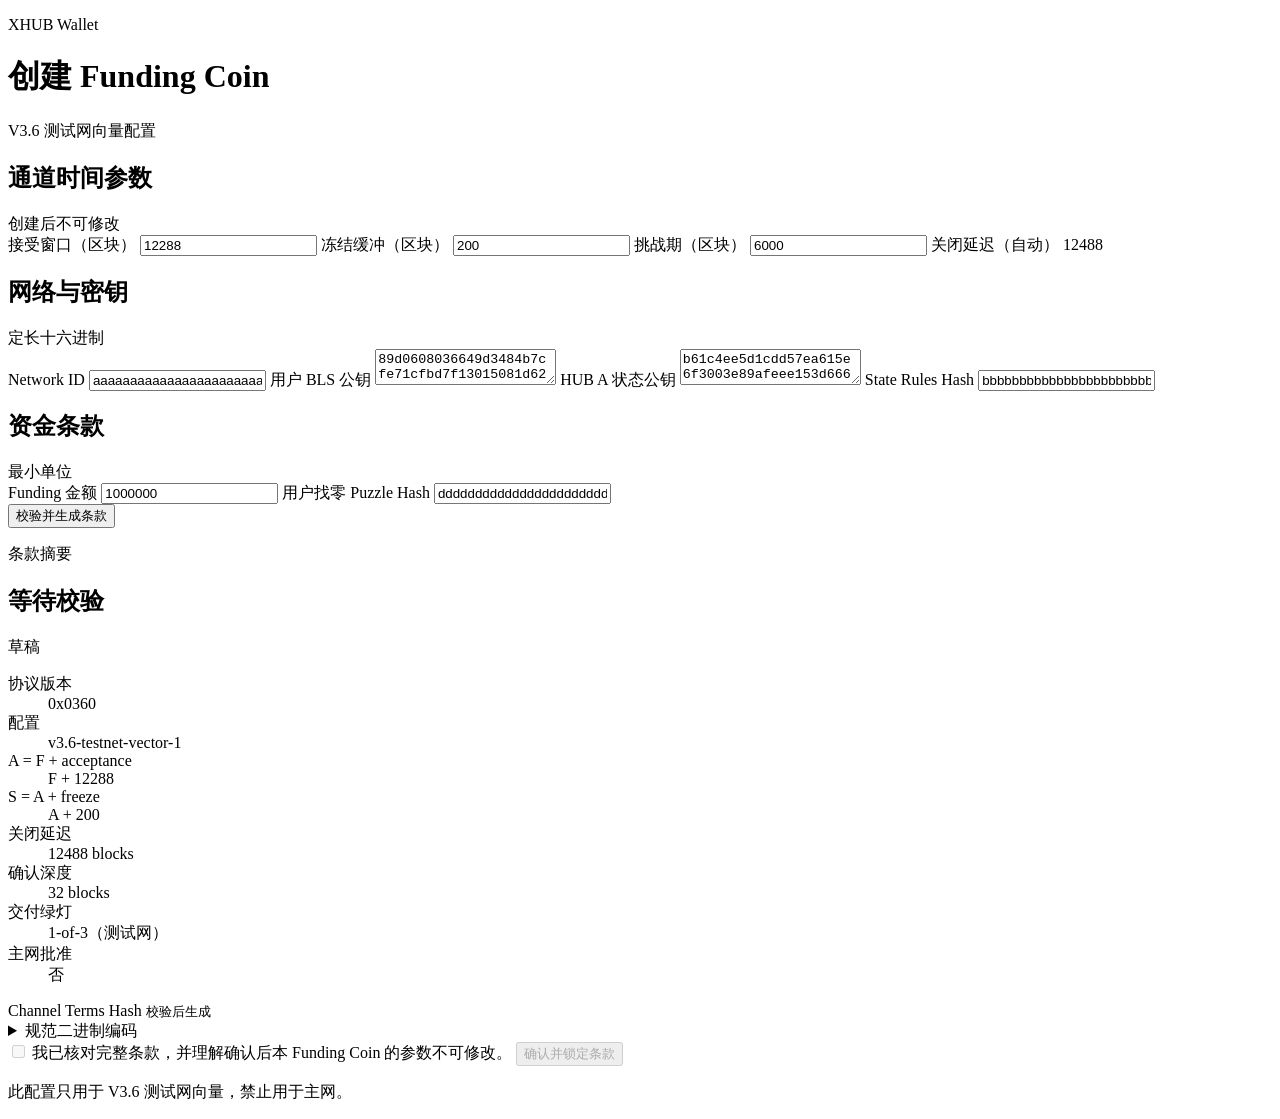
==== V3.6/wallet-v3_6/web/index.html @ fc30f8c1 "Add XHUB V3.6 protocol and operations baseline" ====
<!doctype html>
<html lang="zh-CN">
<head>
  <meta charset="utf-8">
  <meta name="viewport" content="width=device-width, initial-scale=1">
  <title>XHUB Wallet V3.6</title>
  <link rel="stylesheet" href="/app.css">
</head>
<body>
  <header class="topbar">
    <div>
      <p class="product">XHUB Wallet</p>
      <h1>创建 Funding Coin</h1>
    </div>
    <div class="profile"><span class="status-dot"></span>V3.6 测试网向量配置</div>
  </header>

  <main class="workspace">
    <form id="terms-form" class="form-pane" novalidate>
      <section aria-labelledby="timing-title">
        <div class="section-heading">
          <h2 id="timing-title">通道时间参数</h2>
          <span>创建后不可修改</span>
        </div>
        <div class="field-grid compact">
          <label>接受窗口（区块）
            <input name="acceptance_blocks" inputmode="numeric" value="12288" required>
          </label>
          <label>冻结缓冲（区块）
            <input name="freeze_blocks" inputmode="numeric" value="200" required>
          </label>
          <label>挑战期（区块）
            <input name="challenge_blocks" inputmode="numeric" value="6000" required>
          </label>
          <label>关闭延迟（自动）
            <output id="close-delay" class="readonly-value">12488</output>
          </label>
        </div>
      </section>

      <section aria-labelledby="identity-title">
        <div class="section-heading">
          <h2 id="identity-title">网络与密钥</h2>
          <span>定长十六进制</span>
        </div>
        <div class="field-grid">
          <label>Network ID
            <input name="network_id" spellcheck="false" value="aaaaaaaaaaaaaaaaaaaaaaaaaaaaaaaaaaaaaaaaaaaaaaaaaaaaaaaaaaaaaaaa" required>
          </label>
          <label>用户 BLS 公钥
            <textarea name="user_public_key" spellcheck="false" rows="2" required>89d0608036649d3484b7cfe71cfbd7f13015081d6206aede1aed0a4c1ad1521233123c08f0870e9d9f605ed429d24419</textarea>
          </label>
          <label>HUB A 状态公钥
            <textarea name="hub_state_public_key_a" spellcheck="false" rows="2" required>b61c4ee5d1cdd57ea615e6f3003e89afeee153d666562d0abec363d8b88c21c35e55f5622668b113e966564d04eb9fa1</textarea>
          </label>
          <label>State Rules Hash
            <input name="state_rules_hash" spellcheck="false" value="bbbbbbbbbbbbbbbbbbbbbbbbbbbbbbbbbbbbbbbbbbbbbbbbbbbbbbbbbbbbbbbb" required>
          </label>
        </div>
      </section>

      <section aria-labelledby="funding-title">
        <div class="section-heading">
          <h2 id="funding-title">资金条款</h2>
          <span>最小单位</span>
        </div>
        <div class="field-grid">
          <label>Funding 金额
            <input name="funding_amount" inputmode="numeric" value="1000000" required>
          </label>
          <label>用户找零 Puzzle Hash
            <input name="user_remainder_puzzle_hash" spellcheck="false" value="dddddddddddddddddddddddddddddddddddddddddddddddddddddddddddddddd" required>
          </label>
        </div>
      </section>

      <div id="error" class="message error" role="alert" hidden></div>
      <button id="prepare-button" class="primary" type="submit">校验并生成条款</button>
    </form>

    <aside class="summary-pane" aria-live="polite">
      <div class="summary-header">
        <div>
          <p>条款摘要</p>
          <h2 id="summary-state">等待校验</h2>
        </div>
        <span id="lock-state" class="tag">草稿</span>
      </div>

      <dl class="metrics">
        <div><dt>协议版本</dt><dd>0x0360</dd></div>
        <div><dt>配置</dt><dd>v3.6-testnet-vector-1</dd></div>
        <div><dt>A = F + acceptance</dt><dd id="a-relation">F + 12288</dd></div>
        <div><dt>S = A + freeze</dt><dd id="s-relation">A + 200</dd></div>
        <div><dt>关闭延迟</dt><dd id="summary-close">12488 blocks</dd></div>
        <div><dt>确认深度</dt><dd>32 blocks</dd></div>
        <div><dt>交付绿灯</dt><dd>1-of-3（测试网）</dd></div>
        <div><dt>主网批准</dt><dd class="not-approved">否</dd></div>
      </dl>

      <div class="hash-block">
        <span>Channel Terms Hash</span>
        <code id="terms-hash">校验后生成</code>
      </div>
      <details>
        <summary>规范二进制编码</summary>
        <code id="canonical-hex">校验后生成</code>
      </details>

      <label class="confirmation">
        <input id="confirm-check" type="checkbox" disabled>
        <span>我已核对完整条款，并理解确认后本 Funding Coin 的参数不可修改。</span>
      </label>
      <button id="confirm-button" class="confirm" type="button" disabled>确认并锁定条款</button>
      <p class="notice">此配置只用于 V3.6 测试网向量，禁止用于主网。</p>
    </aside>
  </main>

  <script src="/app.js" defer></script>
</body>
</html>
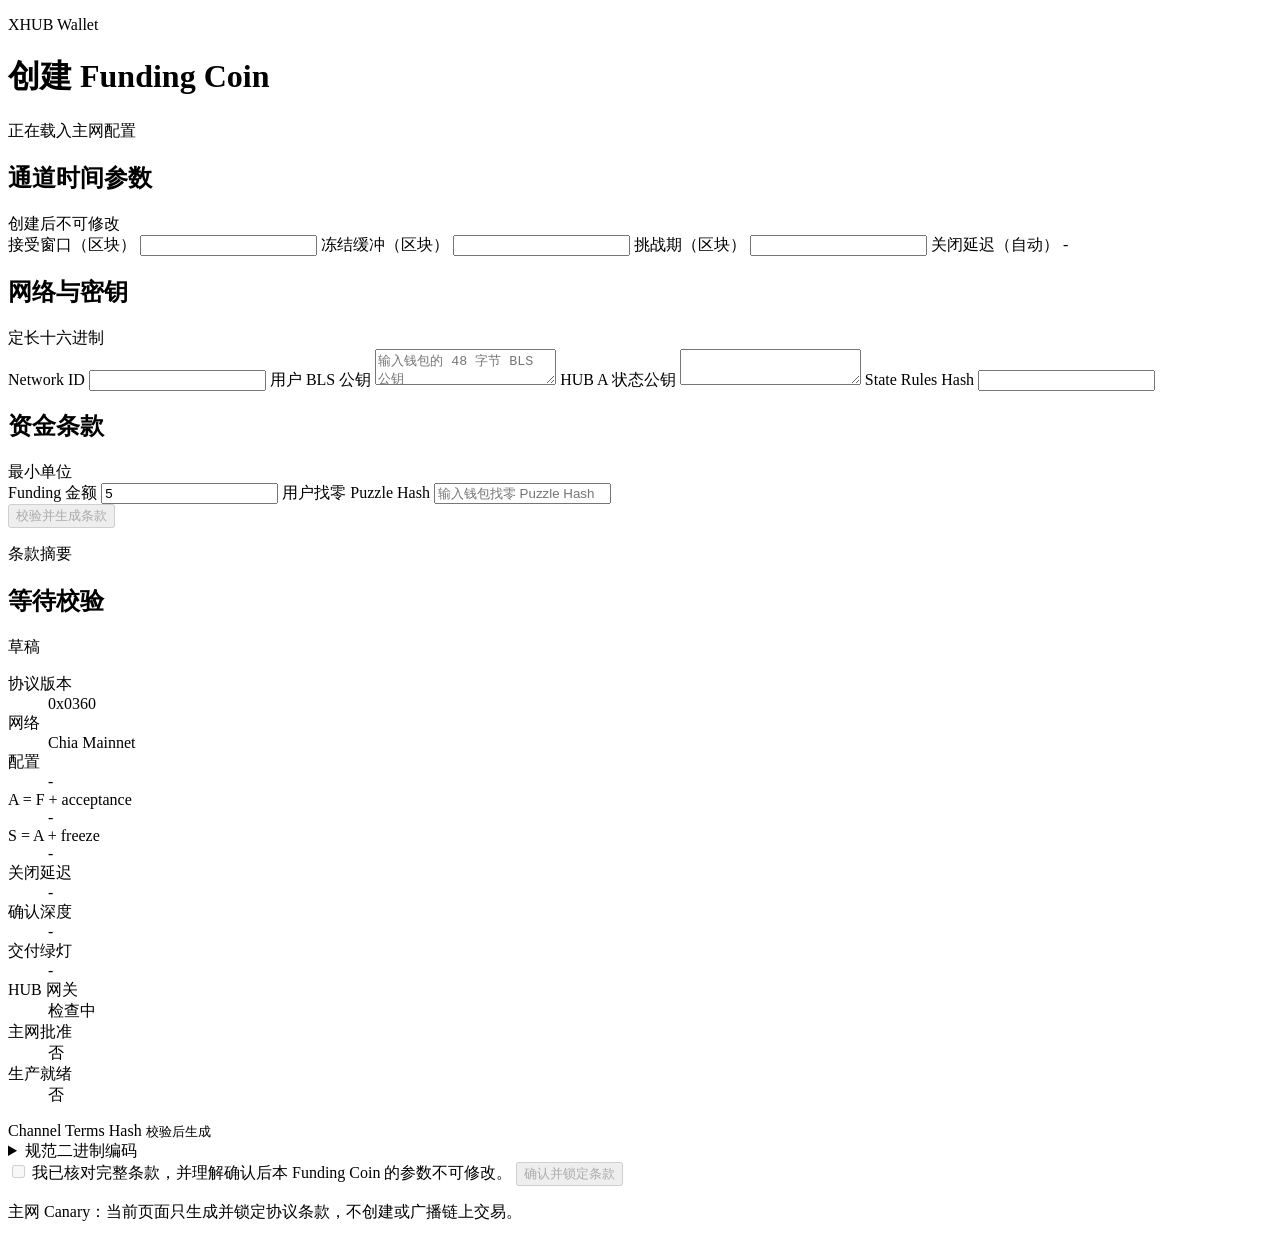
==== commit 7e9af79c: "Add V3.6 mainnet wallet gateway deployment" ====
--- a/V3.6/wallet-v3_6/web/index.html
+++ b/V3.6/wallet-v3_6/web/index.html
@@ -12,7 +12,7 @@
       <p class="product">XHUB Wallet</p>
       <h1>创建 Funding Coin</h1>
     </div>
-    <div class="profile"><span class="status-dot"></span>V3.6 测试网向量配置</div>
+    <div class="profile"><span id="gateway-dot" class="status-dot pending"></span><span id="profile-label">正在载入主网配置</span></div>
   </header>
 
   <main class="workspace">
@@ -24,16 +24,16 @@
         </div>
         <div class="field-grid compact">
           <label>接受窗口（区块）
-            <input name="acceptance_blocks" inputmode="numeric" value="12288" required>
+            <input name="acceptance_blocks" inputmode="numeric" required>
           </label>
           <label>冻结缓冲（区块）
-            <input name="freeze_blocks" inputmode="numeric" value="200" required>
+            <input name="freeze_blocks" inputmode="numeric" required>
           </label>
           <label>挑战期（区块）
-            <input name="challenge_blocks" inputmode="numeric" value="6000" required>
+            <input name="challenge_blocks" inputmode="numeric" required>
           </label>
           <label>关闭延迟（自动）
-            <output id="close-delay" class="readonly-value">12488</output>
+            <output id="close-delay" class="readonly-value">-</output>
           </label>
         </div>
       </section>
@@ -45,16 +45,16 @@
         </div>
         <div class="field-grid">
           <label>Network ID
-            <input name="network_id" spellcheck="false" value="aaaaaaaaaaaaaaaaaaaaaaaaaaaaaaaaaaaaaaaaaaaaaaaaaaaaaaaaaaaaaaaa" required>
+            <input name="network_id" spellcheck="false" readonly required>
           </label>
           <label>用户 BLS 公钥
-            <textarea name="user_public_key" spellcheck="false" rows="2" required>89d0608036649d3484b7cfe71cfbd7f13015081d6206aede1aed0a4c1ad1521233123c08f0870e9d9f605ed429d24419</textarea>
+            <textarea name="user_public_key" spellcheck="false" rows="2" placeholder="输入钱包的 48 字节 BLS 公钥" required></textarea>
           </label>
           <label>HUB A 状态公钥
-            <textarea name="hub_state_public_key_a" spellcheck="false" rows="2" required>b61c4ee5d1cdd57ea615e6f3003e89afeee153d666562d0abec363d8b88c21c35e55f5622668b113e966564d04eb9fa1</textarea>
+            <textarea name="hub_state_public_key_a" spellcheck="false" rows="2" readonly required></textarea>
           </label>
           <label>State Rules Hash
-            <input name="state_rules_hash" spellcheck="false" value="bbbbbbbbbbbbbbbbbbbbbbbbbbbbbbbbbbbbbbbbbbbbbbbbbbbbbbbbbbbbbbbb" required>
+            <input name="state_rules_hash" spellcheck="false" readonly required>
           </label>
         </div>
       </section>
@@ -66,16 +66,16 @@
         </div>
         <div class="field-grid">
           <label>Funding 金额
-            <input name="funding_amount" inputmode="numeric" value="1000000" required>
+            <input name="funding_amount" inputmode="numeric" value="5" required>
           </label>
           <label>用户找零 Puzzle Hash
-            <input name="user_remainder_puzzle_hash" spellcheck="false" value="dddddddddddddddddddddddddddddddddddddddddddddddddddddddddddddddd" required>
+            <input name="user_remainder_puzzle_hash" spellcheck="false" placeholder="输入钱包找零 Puzzle Hash" required>
           </label>
         </div>
       </section>
 
       <div id="error" class="message error" role="alert" hidden></div>
-      <button id="prepare-button" class="primary" type="submit">校验并生成条款</button>
+      <button id="prepare-button" class="primary" type="submit" disabled>校验并生成条款</button>
     </form>
 
     <aside class="summary-pane" aria-live="polite">
@@ -89,13 +89,16 @@
 
       <dl class="metrics">
         <div><dt>协议版本</dt><dd>0x0360</dd></div>
-        <div><dt>配置</dt><dd>v3.6-testnet-vector-1</dd></div>
-        <div><dt>A = F + acceptance</dt><dd id="a-relation">F + 12288</dd></div>
-        <div><dt>S = A + freeze</dt><dd id="s-relation">A + 200</dd></div>
-        <div><dt>关闭延迟</dt><dd id="summary-close">12488 blocks</dd></div>
-        <div><dt>确认深度</dt><dd>32 blocks</dd></div>
-        <div><dt>交付绿灯</dt><dd>1-of-3（测试网）</dd></div>
+        <div><dt>网络</dt><dd>Chia Mainnet</dd></div>
+        <div><dt>配置</dt><dd id="profile-id">-</dd></div>
+        <div><dt>A = F + acceptance</dt><dd id="a-relation">-</dd></div>
+        <div><dt>S = A + freeze</dt><dd id="s-relation">-</dd></div>
+        <div><dt>关闭延迟</dt><dd id="summary-close">-</dd></div>
+        <div><dt>确认深度</dt><dd id="confirmation-blocks">-</dd></div>
+        <div><dt>交付绿灯</dt><dd id="delivery-threshold">-</dd></div>
+        <div><dt>HUB 网关</dt><dd id="gateway-state">检查中</dd></div>
         <div><dt>主网批准</dt><dd class="not-approved">否</dd></div>
+        <div><dt>生产就绪</dt><dd class="not-approved">否</dd></div>
       </dl>
 
       <div class="hash-block">
@@ -112,7 +115,7 @@
         <span>我已核对完整条款，并理解确认后本 Funding Coin 的参数不可修改。</span>
       </label>
       <button id="confirm-button" class="confirm" type="button" disabled>确认并锁定条款</button>
-      <p class="notice">此配置只用于 V3.6 测试网向量，禁止用于主网。</p>
+      <p class="notice">主网 Canary：当前页面只生成并锁定协议条款，不创建或广播链上交易。</p>
     </aside>
   </main>
 
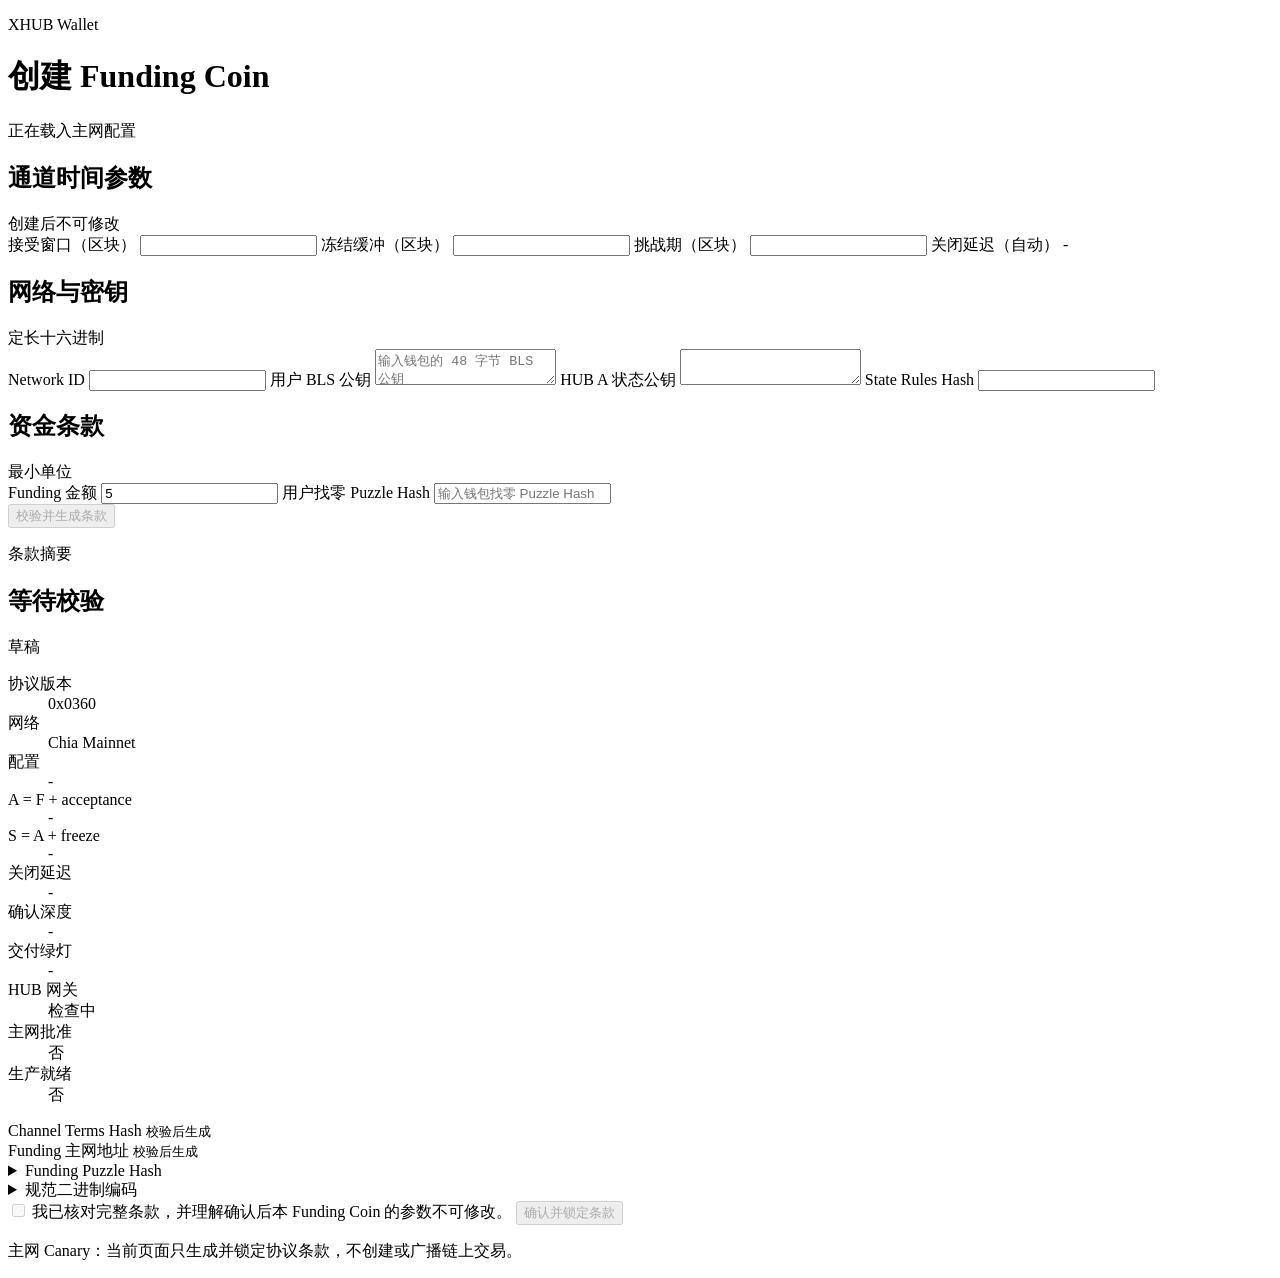
==== commit 6c1c77cf: "Complete V3.6 Funding Coin wallet flow" ====
--- a/V3.6/wallet-v3_6/web/index.html
+++ b/V3.6/wallet-v3_6/web/index.html
@@ -105,6 +105,14 @@
         <span>Channel Terms Hash</span>
         <code id="terms-hash">校验后生成</code>
       </div>
+      <div class="hash-block">
+        <span>Funding 主网地址</span>
+        <code id="funding-address">校验后生成</code>
+      </div>
+      <details>
+        <summary>Funding Puzzle Hash</summary>
+        <code id="funding-puzzle-hash">校验后生成</code>
+      </details>
       <details>
         <summary>规范二进制编码</summary>
         <code id="canonical-hex">校验后生成</code>
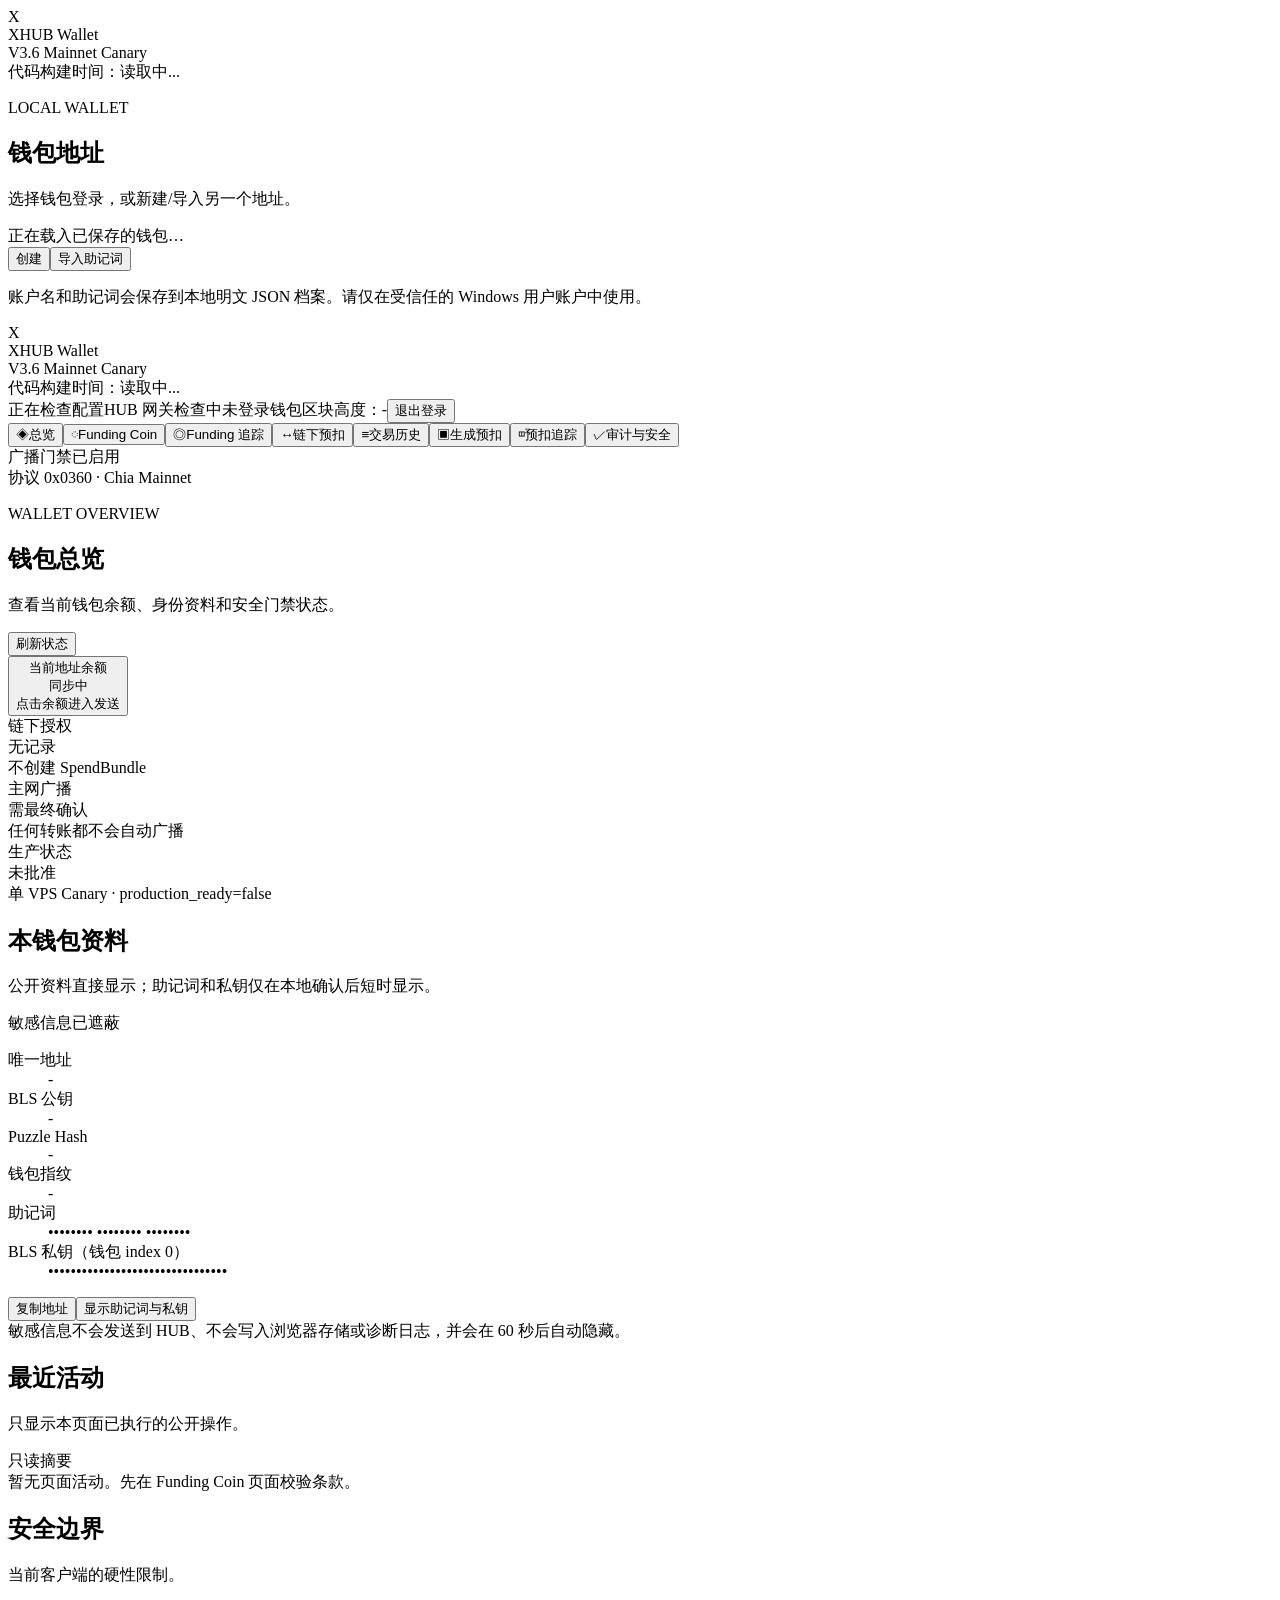
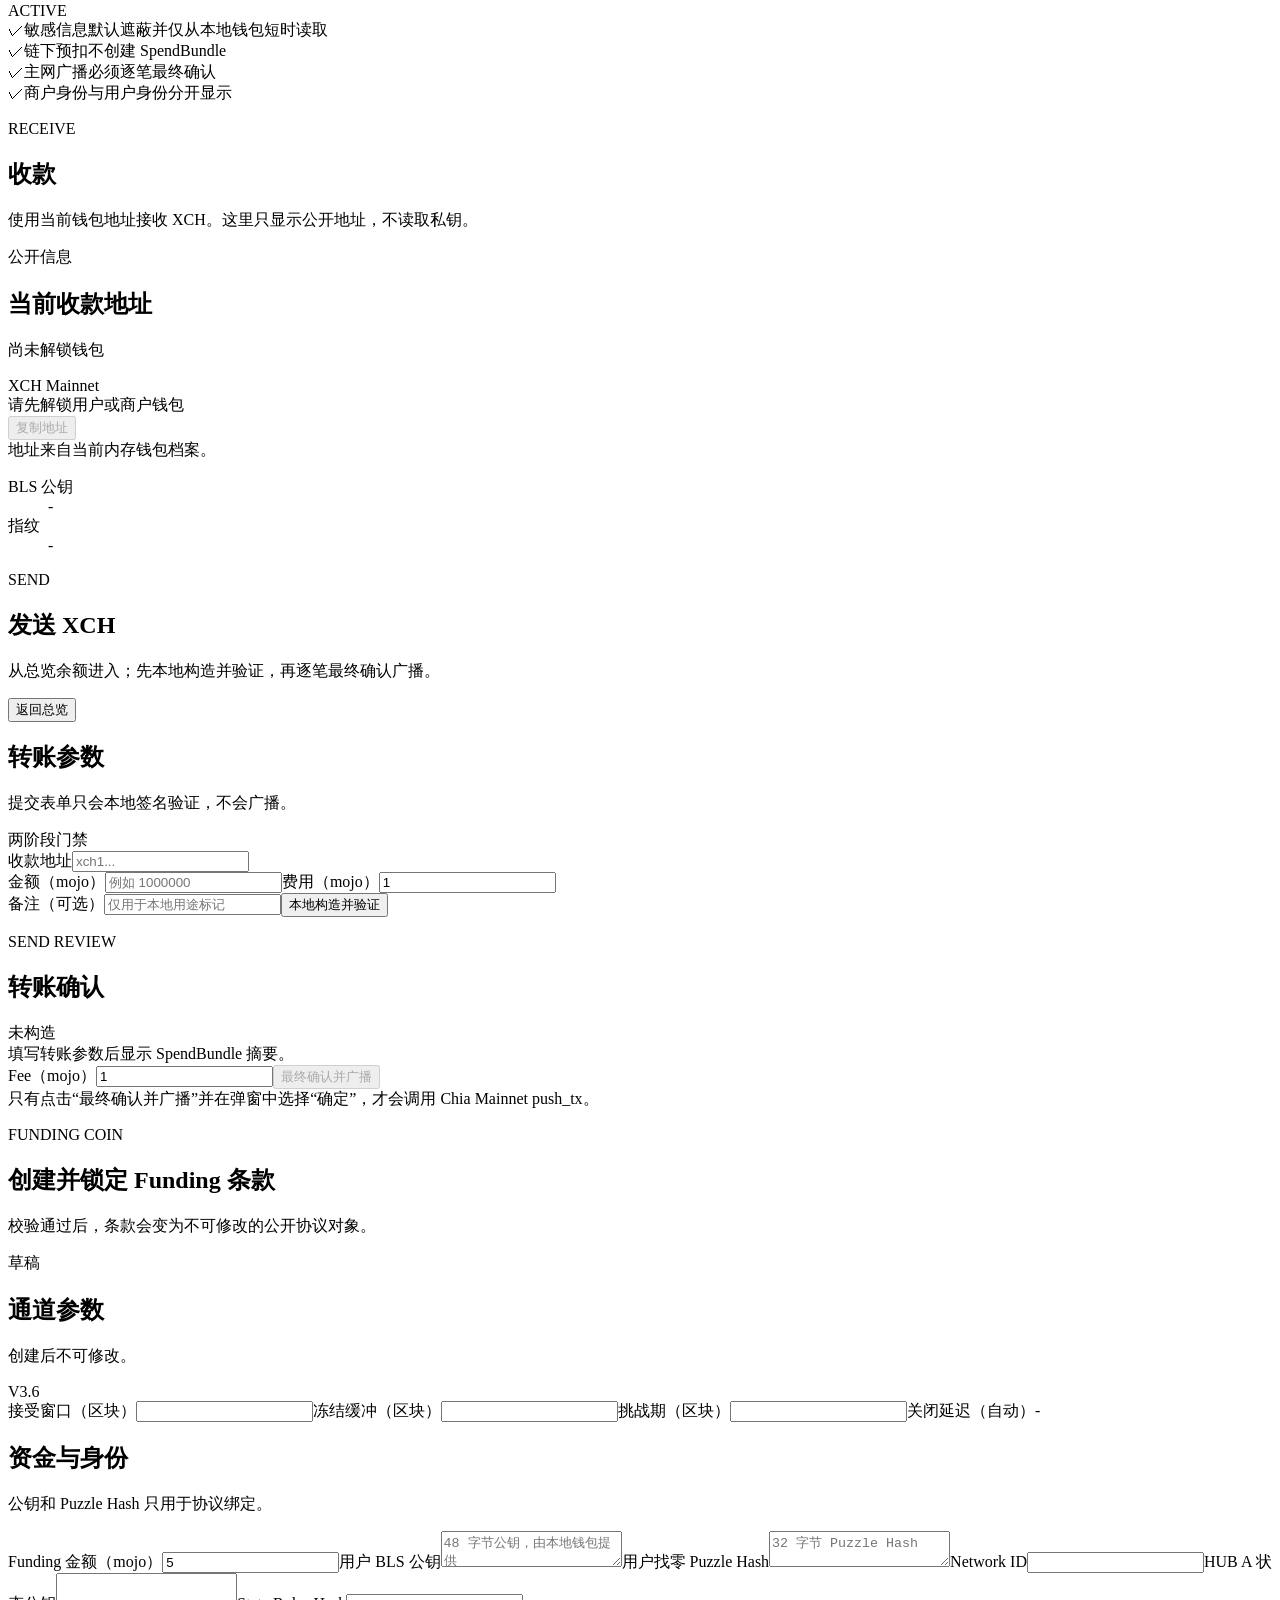
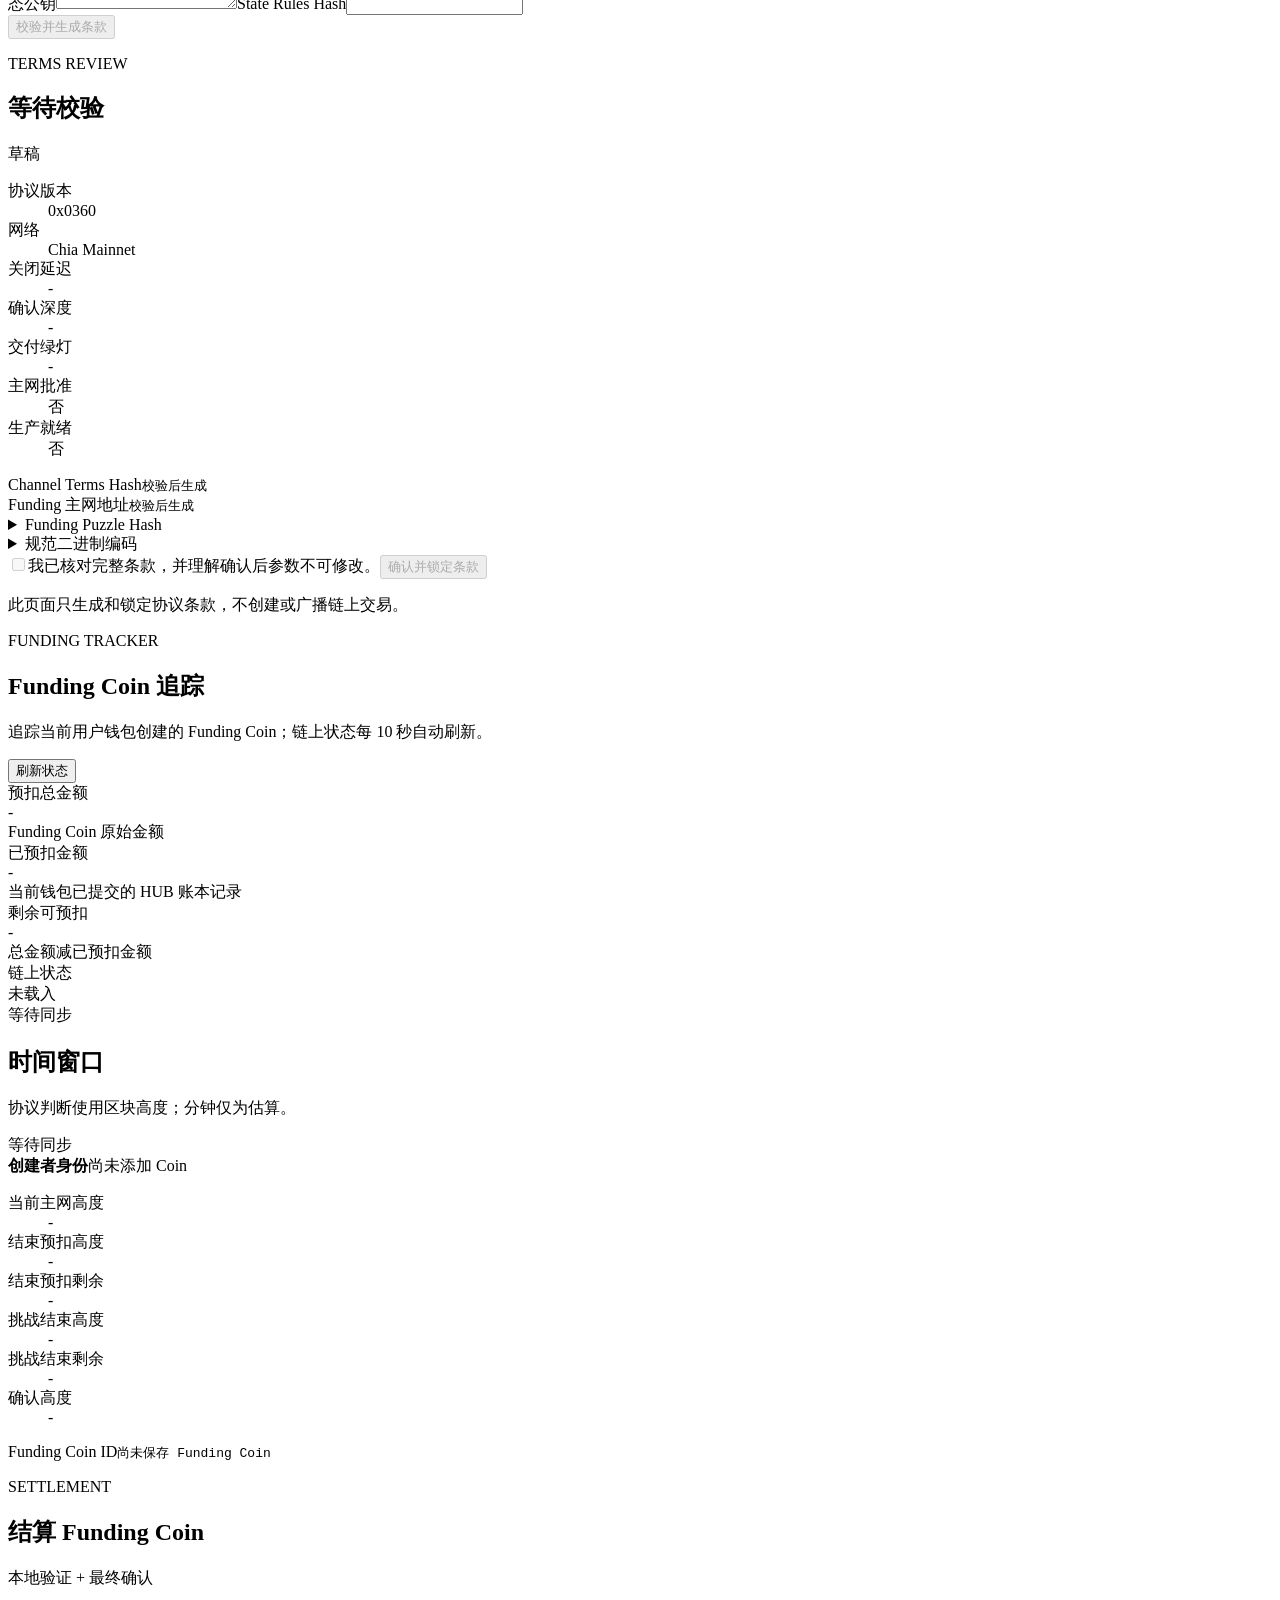
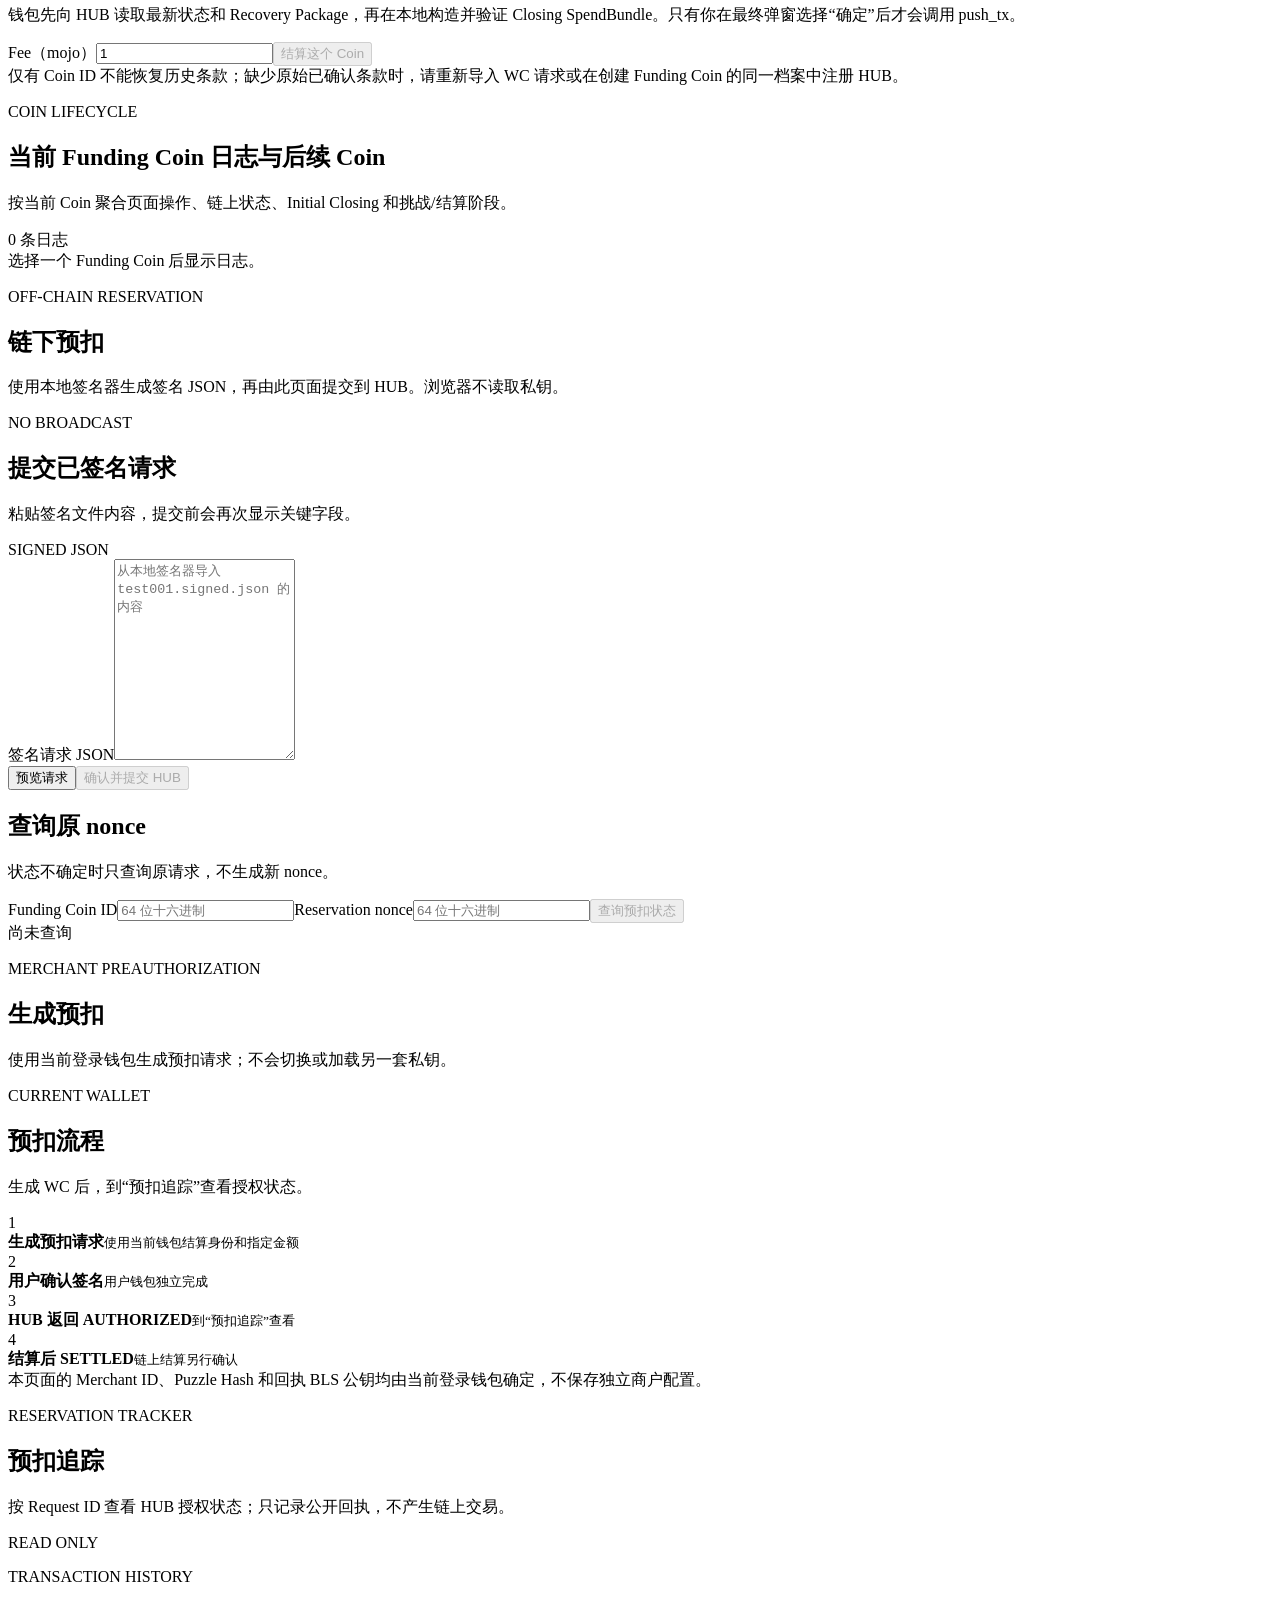
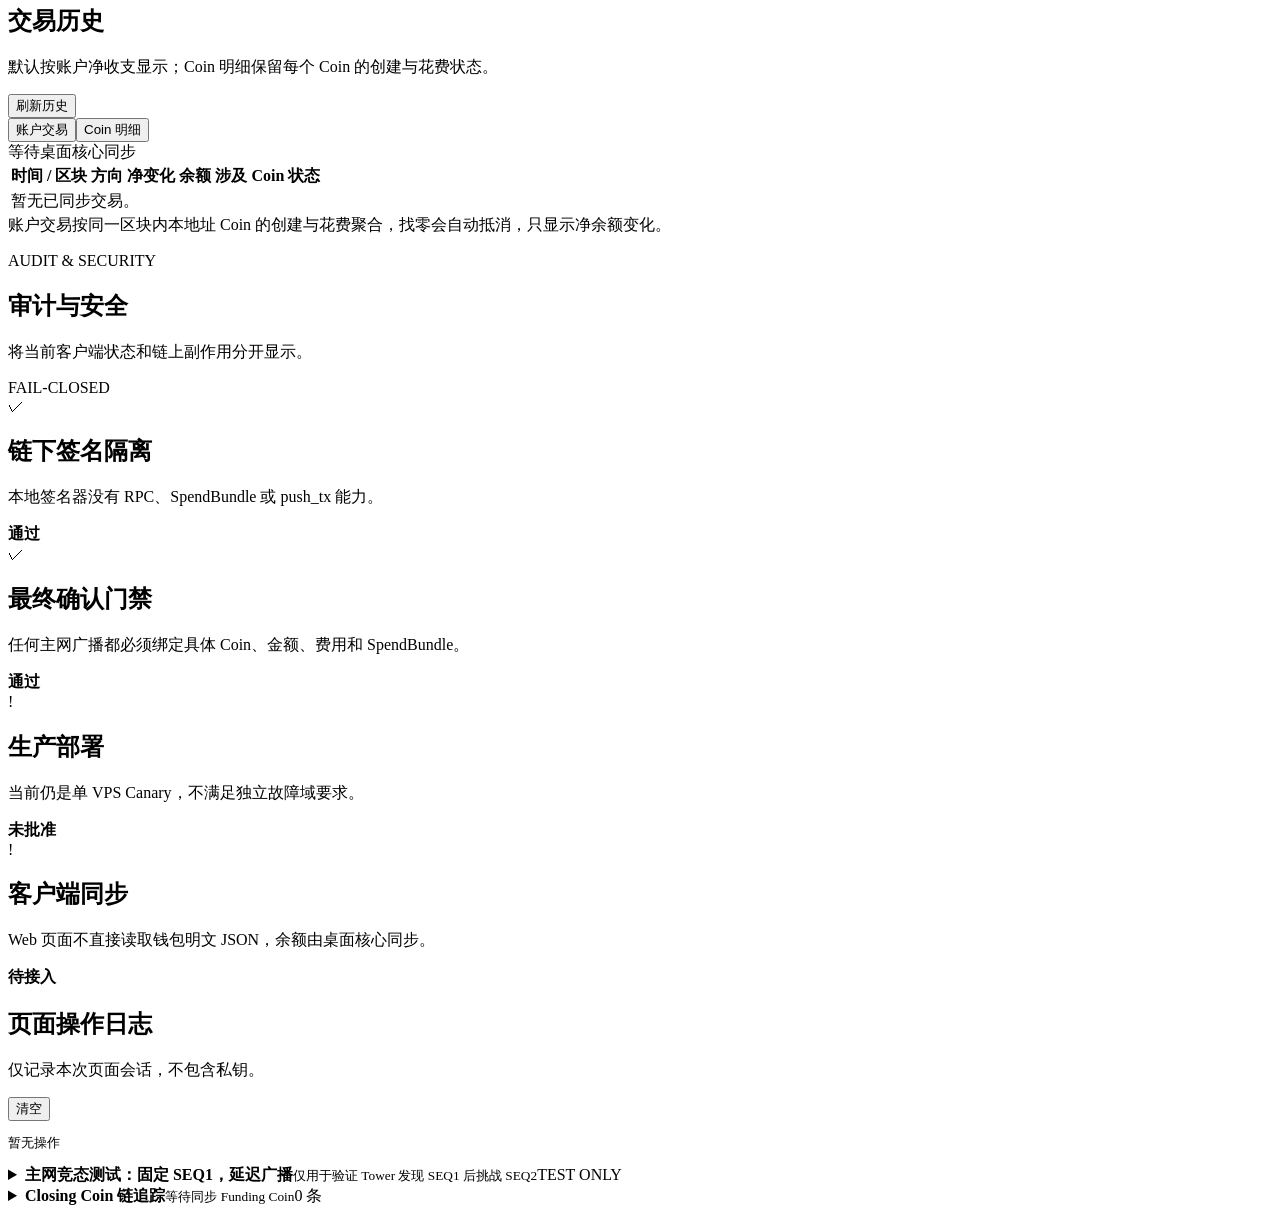
==== commit 9c4ca86a: "feat(wallet): 请求码一次性消费守卫 + 收款二维码 + jsQR 扫码兜底 - web/app.js: 新增 reservationRequestConsumedCoins / same" ====
--- a/V3.6/wallet-v3_6/web/index.html
+++ b/V3.6/wallet-v3_6/web/index.html
@@ -2,131 +2,64 @@
 <html lang="zh-CN">
 <head>
   <meta charset="utf-8">
-  <meta name="viewport" content="width=device-width, initial-scale=1">
+  <meta name="viewport" content="width=device-width, initial-scale=1, viewport-fit=cover">
+  <meta name="color-scheme" content="light">
   <title>XHUB Wallet V3.6</title>
   <link rel="stylesheet" href="/app.css">
 </head>
 <body>
-  <header class="topbar">
-    <div>
-      <p class="product">XHUB Wallet</p>
-      <h1>创建 Funding Coin</h1>
+  <section id="auth-screen" class="auth-screen" aria-labelledby="auth-title">
+    <div class="auth-card">
+      <div class="auth-brand"><div class="brand-mark">X</div><div><div class="brand">XHUB Wallet</div><div class="brand-subtitle">V3.6 Mainnet Canary</div><div class="build-time">代码构建时间：读取中...</div></div></div>
+      <div class="auth-heading"><p class="eyebrow">LOCAL WALLET</p><h1 id="auth-title">钱包地址</h1><p>选择钱包登录，或新建/导入另一个地址。</p></div>
+      <div id="saved-wallets" class="saved-wallets"><div class="wallets-empty">正在载入已保存的钱包…</div></div>
+      <div id="login-error" class="auth-error" role="alert" hidden></div>
+      <div class="auth-actions"><button id="create-profile" class="button secondary" type="button">创建</button><button id="import-profile" class="button primary" type="button">导入助记词</button></div>
+      <p class="auth-note">账户名和助记词会保存到本地明文 JSON 档案。请仅在受信任的 Windows 用户账户中使用。</p>
     </div>
-    <div class="profile"><span id="gateway-dot" class="status-dot pending"></span><span id="profile-label">正在载入主网配置</span></div>
-  </header>
-
-  <main class="workspace">
-    <form id="terms-form" class="form-pane" novalidate>
-      <section aria-labelledby="timing-title">
-        <div class="section-heading">
-          <h2 id="timing-title">通道时间参数</h2>
-          <span>创建后不可修改</span>
-        </div>
-        <div class="field-grid compact">
-          <label>接受窗口（区块）
-            <input name="acceptance_blocks" inputmode="numeric" required>
-          </label>
-          <label>冻结缓冲（区块）
-            <input name="freeze_blocks" inputmode="numeric" required>
-          </label>
-          <label>挑战期（区块）
-            <input name="challenge_blocks" inputmode="numeric" required>
-          </label>
-          <label>关闭延迟（自动）
-            <output id="close-delay" class="readonly-value">-</output>
-          </label>
-        </div>
-      </section>
-
-      <section aria-labelledby="identity-title">
-        <div class="section-heading">
-          <h2 id="identity-title">网络与密钥</h2>
-          <span>定长十六进制</span>
-        </div>
-        <div class="field-grid">
-          <label>Network ID
-            <input name="network_id" spellcheck="false" readonly required>
-          </label>
-          <label>用户 BLS 公钥
-            <textarea name="user_public_key" spellcheck="false" rows="2" placeholder="输入钱包的 48 字节 BLS 公钥" required></textarea>
-          </label>
-          <label>HUB A 状态公钥
-            <textarea name="hub_state_public_key_a" spellcheck="false" rows="2" readonly required></textarea>
-          </label>
-          <label>State Rules Hash
-            <input name="state_rules_hash" spellcheck="false" readonly required>
-          </label>
-        </div>
-      </section>
-
-      <section aria-labelledby="funding-title">
-        <div class="section-heading">
-          <h2 id="funding-title">资金条款</h2>
-          <span>最小单位</span>
-        </div>
-        <div class="field-grid">
-          <label>Funding 金额
-            <input name="funding_amount" inputmode="numeric" value="5" required>
-          </label>
-          <label>用户找零 Puzzle Hash
-            <input name="user_remainder_puzzle_hash" spellcheck="false" placeholder="输入钱包找零 Puzzle Hash" required>
-          </label>
-        </div>
-      </section>
-
-      <div id="error" class="message error" role="alert" hidden></div>
-      <button id="prepare-button" class="primary" type="submit" disabled>校验并生成条款</button>
-    </form>
-
-    <aside class="summary-pane" aria-live="polite">
-      <div class="summary-header">
-        <div>
-          <p>条款摘要</p>
-          <h2 id="summary-state">等待校验</h2>
-        </div>
-        <span id="lock-state" class="tag">草稿</span>
-      </div>
-
-      <dl class="metrics">
-        <div><dt>协议版本</dt><dd>0x0360</dd></div>
-        <div><dt>网络</dt><dd>Chia Mainnet</dd></div>
-        <div><dt>配置</dt><dd id="profile-id">-</dd></div>
-        <div><dt>A = F + acceptance</dt><dd id="a-relation">-</dd></div>
-        <div><dt>S = A + freeze</dt><dd id="s-relation">-</dd></div>
-        <div><dt>关闭延迟</dt><dd id="summary-close">-</dd></div>
-        <div><dt>确认深度</dt><dd id="confirmation-blocks">-</dd></div>
-        <div><dt>交付绿灯</dt><dd id="delivery-threshold">-</dd></div>
-        <div><dt>HUB 网关</dt><dd id="gateway-state">检查中</dd></div>
-        <div><dt>主网批准</dt><dd class="not-approved">否</dd></div>
-        <div><dt>生产就绪</dt><dd class="not-approved">否</dd></div>
-      </dl>
-
-      <div class="hash-block">
-        <span>Channel Terms Hash</span>
-        <code id="terms-hash">校验后生成</code>
-      </div>
-      <div class="hash-block">
-        <span>Funding 主网地址</span>
-        <code id="funding-address">校验后生成</code>
-      </div>
-      <details>
-        <summary>Funding Puzzle Hash</summary>
-        <code id="funding-puzzle-hash">校验后生成</code>
-      </details>
-      <details>
-        <summary>规范二进制编码</summary>
-        <code id="canonical-hex">校验后生成</code>
-      </details>
-
-      <label class="confirmation">
-        <input id="confirm-check" type="checkbox" disabled>
-        <span>我已核对完整条款，并理解确认后本 Funding Coin 的参数不可修改。</span>
-      </label>
-      <button id="confirm-button" class="confirm" type="button" disabled>确认并锁定条款</button>
-      <p class="notice">主网 Canary：当前页面只生成并锁定协议条款，不创建或广播链上交易。</p>
-    </aside>
-  </main>
-
+  </section>
+  <section id="profile-dialog" class="profile-dialog" hidden aria-labelledby="profile-dialog-title">
+    <div class="profile-dialog-card">
+      <div class="panel-heading"><div><p class="eyebrow">WALLET PROFILE</p><h2 id="profile-dialog-title">创建钱包档案</h2></div><button id="profile-dialog-close" class="icon-button" type="button" aria-label="关闭">×</button></div>
+      <form id="profile-form" class="profile-form">
+        <input id="profile-form-role" type="hidden" value="address">
+        <label>钱包名称<input id="profile-form-name" required maxlength="64"></label>
+        <label id="profile-mnemonic-field" hidden>24 词助记词<textarea id="profile-mnemonic" rows="5" placeholder="输入 24 个英文助记词，以空格分隔"></textarea></label>
+        <div id="profile-form-error" class="auth-error" role="alert" hidden></div>
+        <div class="button-row"><button id="profile-form-cancel" class="button secondary" type="button">取消</button><button id="profile-form-submit" class="button primary" type="submit">创建到本次会话</button></div>
+      </form>
+    </div>
+  </section>
+  <section id="backup-dialog" class="profile-dialog" hidden aria-labelledby="backup-dialog-title">
+    <div class="profile-dialog-card backup-card"><div class="panel-heading"><div><p class="eyebrow">ONE-TIME BACKUP</p><h2 id="backup-dialog-title">立即备份助记词</h2></div></div><p class="dialog-warning">这是唯一一次显示备份短语。请离线抄录并妥善保管，不要截图或发送给任何人。</p><textarea id="backup-phrase" class="code-input" rows="5" readonly spellcheck="false"></textarea><label class="confirmation"><input id="backup-confirm" type="checkbox"><span>我已完成离线备份，关闭后不再显示。</span></label><button id="backup-close" class="button confirm full-button" type="button" disabled>完成备份并关闭</button></div>
+  </section>
+  <div class="app-shell">
+    <header class="topbar">
+      <div class="brand-lockup"><div class="brand-mark">X</div><div><div class="brand">XHUB Wallet</div><div class="brand-subtitle">V3.6 Mainnet Canary</div><div class="build-time">代码构建时间：读取中...</div></div></div>
+      <div class="topbar-status"><span id="network-dot" class="status-dot pending"></span><span id="network-label">正在检查配置</span><span class="topbar-divider"></span><span id="gateway-label">HUB 网关检查中</span><span class="topbar-divider"></span><span id="topbar-wallet-context" class="wallet-context"><span id="topbar-wallet-label">未登录钱包</span><span id="topbar-peak-height">区块高度：-</span></span><button id="lock-button" class="lock-button" type="button">退出登录</button></div>
+    </header>
+    <div class="app-body">
+      <aside class="sidebar" aria-label="钱包导航">
+        <nav class="nav-list"><button class="nav-item active" data-view="overview" type="button"><span class="nav-icon">◈</span><span>总览</span></button><button class="nav-item" data-view="funding" type="button"><span class="nav-icon">◌</span><span>Funding Coin</span></button><button class="nav-item" data-view="funding-tracker" type="button"><span class="nav-icon">◎</span><span>Funding 追踪</span></button><button class="nav-item" data-view="reservation" type="button"><span class="nav-icon">↔</span><span>链下预扣</span></button><button class="nav-item" data-view="transactions" type="button"><span class="nav-icon">≡</span><span>交易历史</span></button><button class="nav-item" data-view="merchant" type="button"><span class="nav-icon">▣</span><span>生成预扣</span></button><button class="nav-item" data-view="reservation-tracker" type="button"><span class="nav-icon">◫</span><span>预扣追踪</span></button><button class="nav-item" data-view="audit" type="button"><span class="nav-icon">✓</span><span>审计与安全</span></button></nav>
+        <div class="sidebar-footer"><div class="sidebar-note"><span class="status-dot good"></span><span>广播门禁已启用</span></div><div class="sidebar-version">协议 0x0360 · Chia Mainnet</div></div>
+      </aside>
+      <main class="content">
+        <section class="view active" data-view-panel="overview"><div class="page-heading"><div><p class="eyebrow">WALLET OVERVIEW</p><h1>钱包总览</h1><p class="page-description">查看当前钱包余额、身份资料和安全门禁状态。</p></div><button id="refresh-button" class="button secondary" type="button">刷新状态</button></div><div class="metric-grid"><button id="overview-balance-card" class="metric-card balance-card" type="button"><div class="metric-label">当前地址余额</div><div id="overview-funding" class="metric-value">同步中</div><div id="overview-funding-detail" class="metric-detail">点击余额进入发送</div></button><article class="metric-card"><div class="metric-label">链下授权</div><div id="overview-reservation" class="metric-value">无记录</div><div id="overview-reservation-detail" class="metric-detail">不创建 SpendBundle</div></article><article class="metric-card"><div class="metric-label">主网广播</div><div class="metric-value danger-text">需最终确认</div><div class="metric-detail">任何转账都不会自动广播</div></article><article class="metric-card"><div class="metric-label">生产状态</div><div class="metric-value warning-text">未批准</div><div class="metric-detail">单 VPS Canary · production_ready=false</div></article></div><section class="panel wallet-identity-panel"><div class="panel-heading"><div><h2>本钱包资料</h2><p>公开资料直接显示；助记词和私钥仅在本地确认后短时显示。</p></div><span id="sensitive-state" class="tag neutral">敏感信息已遮蔽</span></div><dl class="wallet-identity-grid"><div><dt>唯一地址</dt><dd id="overview-address">-</dd></div><div><dt>BLS 公钥</dt><dd id="overview-public-key">-</dd></div><div><dt>Puzzle Hash</dt><dd id="overview-puzzle-hash">-</dd></div><div><dt>钱包指纹</dt><dd id="overview-fingerprint">-</dd></div><div class="sensitive-row"><dt>助记词</dt><dd id="overview-mnemonic">•••••••• •••••••• ••••••••</dd></div><div class="sensitive-row"><dt>BLS 私钥（钱包 index 0）</dt><dd id="overview-private-key">••••••••••••••••••••••••••••••••</dd></div></dl><div class="button-row identity-actions"><button id="copy-overview-address" class="button secondary" type="button">复制地址</button><button id="reveal-sensitive" class="button secondary" type="button">显示助记词与私钥</button><button id="hide-sensitive" class="button secondary" type="button" hidden>立即隐藏</button></div><div class="notice-box">敏感信息不会发送到 HUB、不会写入浏览器存储或诊断日志，并会在 60 秒后自动隐藏。</div></section><div class="two-column overview-lower"><section class="panel"><div class="panel-heading"><div><h2>最近活动</h2><p>只显示本页面已执行的公开操作。</p></div><span class="tag neutral">只读摘要</span></div><div id="activity-list" class="activity-list"><div class="empty-state">暂无页面活动。先在 Funding Coin 页面校验条款。</div></div></section><section class="panel"><div class="panel-heading"><div><h2>安全边界</h2><p>当前客户端的硬性限制。</p></div><span class="tag good">ACTIVE</span></div><div class="security-list"><div><span class="security-icon">✓</span><span>敏感信息默认遮蔽并仅从本地钱包短时读取</span></div><div><span class="security-icon">✓</span><span>链下预扣不创建 SpendBundle</span></div><div><span class="security-icon">✓</span><span>主网广播必须逐笔最终确认</span></div><div><span class="security-icon">✓</span><span>商户身份与用户身份分开显示</span></div></div></section></div></section>
+        <section class="view" data-view-panel="receive"><div class="page-heading"><div><p class="eyebrow">RECEIVE</p><h1>收款</h1><p class="page-description">使用当前钱包地址接收 XCH。这里只显示公开地址，不读取私钥。</p></div><span class="tag good">公开信息</span></div><section class="panel receive-panel"><div class="panel-heading"><div><h2>当前收款地址</h2><p id="receive-role-label">尚未解锁钱包</p></div><span class="tag neutral">XCH Mainnet</span></div><div id="receive-address" class="address-display">请先解锁用户或商户钱包</div><div class="button-row"><button id="copy-receive-address" class="button secondary" type="button" disabled>复制地址</button></div><div id="receive-copy-status" class="status-box">地址来自当前内存钱包档案。</div><dl class="identity-metrics"><div><dt>BLS 公钥</dt><dd id="receive-public-key">-</dd></div><div><dt>指纹</dt><dd id="receive-fingerprint">-</dd></div></dl></section></section>
+        <section class="view" data-view-panel="send"><div class="page-heading"><div><p class="eyebrow">SEND</p><h1>发送 XCH</h1><p class="page-description">从总览余额进入；先本地构造并验证，再逐笔最终确认广播。</p></div><button id="send-back-overview" class="button secondary" type="button">返回总览</button></div><div class="two-column wide-left"><form id="send-form" class="panel form-panel" novalidate><div class="panel-heading"><div><h2>转账参数</h2><p>提交表单只会本地签名验证，不会广播。</p></div><span class="tag warn">两阶段门禁</span></div><label>收款地址<input id="send-destination" spellcheck="false" placeholder="xch1..." required></label><div class="field-grid compact"><label>金额（mojo）<input id="send-amount" inputmode="numeric" placeholder="例如 1000000" required></label><label>费用（mojo）<input id="send-fee" inputmode="numeric" value="1" required></label></div><label>备注（可选）<input id="send-memo" maxlength="120" placeholder="仅用于本地用途标记"></label><div id="send-error" class="message error" role="alert" hidden></div><button id="prepare-send" class="button primary full-button" type="submit">本地构造并验证</button></form><section class="panel summary-panel"><div class="panel-heading"><div><p class="eyebrow">SEND REVIEW</p><h2>转账确认</h2></div><span id="send-state" class="tag neutral">未构造</span></div><div id="send-preview" class="review-box">填写转账参数后显示 SpendBundle 摘要。</div><label>Fee（mojo）<input id="broadcast-send-fee" inputmode="numeric" value="1"></label><button id="broadcast-send" class="button confirm full-button" type="button" disabled>最终确认并广播</button><div class="notice-box">只有点击“最终确认并广播”并在弹窗中选择“确定”，才会调用 Chia Mainnet push_tx。</div></section></div></section>
+        <section class="view" data-view-panel="funding"><div class="page-heading"><div><p class="eyebrow">FUNDING COIN</p><h1>创建并锁定 Funding 条款</h1><p class="page-description">校验通过后，条款会变为不可修改的公开协议对象。</p></div><span id="funding-lock-tag" class="tag neutral">草稿</span></div><div class="two-column wide-left"><form id="terms-form" class="panel form-panel" novalidate><div class="panel-heading"><div><h2>通道参数</h2><p>创建后不可修改。</p></div><span class="tag neutral">V3.6</span></div><div class="field-grid compact"><label>接受窗口（区块）<input name="acceptance_blocks" inputmode="numeric" required></label><label>冻结缓冲（区块）<input name="freeze_blocks" inputmode="numeric" required></label><label>挑战期（区块）<input name="challenge_blocks" inputmode="numeric" required></label><label>关闭延迟（自动）<output id="close-delay" class="readonly-value">-</output></label></div><div class="section-divider"></div><div class="panel-heading compact-heading"><div><h2>资金与身份</h2><p>公钥和 Puzzle Hash 只用于协议绑定。</p></div></div><div class="field-grid"><label>Funding 金额（mojo）<input name="funding_amount" inputmode="numeric" value="5" required></label><label>用户 BLS 公钥<textarea name="user_public_key" rows="2" spellcheck="false" placeholder="48 字节公钥，由本地钱包提供" required></textarea></label><label>用户找零 Puzzle Hash<textarea name="user_remainder_puzzle_hash" rows="2" spellcheck="false" placeholder="32 字节 Puzzle Hash" required></textarea></label><label>Network ID<input name="network_id" spellcheck="false" readonly required></label><label>HUB A 状态公钥<textarea name="hub_state_public_key_a" rows="2" spellcheck="false" readonly required></textarea></label><label>State Rules Hash<input name="state_rules_hash" spellcheck="false" readonly required></label></div><div id="funding-error" class="message error" role="alert" hidden></div><button id="prepare-button" class="button primary" type="submit" disabled>校验并生成条款</button></form><aside class="panel summary-panel"><div class="panel-heading"><div><p class="eyebrow">TERMS REVIEW</p><h2 id="summary-state">等待校验</h2></div><span id="lock-state" class="tag neutral">草稿</span></div><dl class="summary-metrics"><div><dt>协议版本</dt><dd>0x0360</dd></div><div><dt>网络</dt><dd>Chia Mainnet</dd></div><div><dt>关闭延迟</dt><dd id="summary-close">-</dd></div><div><dt>确认深度</dt><dd id="confirmation-blocks">-</dd></div><div><dt>交付绿灯</dt><dd id="delivery-threshold">-</dd></div><div><dt>主网批准</dt><dd class="danger-text">否</dd></div><div><dt>生产就绪</dt><dd class="danger-text">否</dd></div></dl><div class="hash-block"><span>Channel Terms Hash</span><code id="terms-hash">校验后生成</code></div><div class="hash-block"><span>Funding 主网地址</span><code id="funding-address">校验后生成</code></div><details><summary>Funding Puzzle Hash</summary><code id="funding-puzzle-hash">校验后生成</code></details><details><summary>规范二进制编码</summary><code id="canonical-hex">校验后生成</code></details><label class="confirmation"><input id="confirm-check" type="checkbox" disabled><span>我已核对完整条款，并理解确认后参数不可修改。</span></label><button id="confirm-button" class="button confirm" type="button" disabled>确认并锁定条款</button><p class="panel-footnote">此页面只生成和锁定协议条款，不创建或广播链上交易。</p></aside></div></section>
+        <section class="view" data-view-panel="funding-tracker"><div class="page-heading"><div><p class="eyebrow">FUNDING TRACKER</p><h1>Funding Coin 追踪</h1><p class="page-description">追踪当前用户钱包创建的 Funding Coin；链上状态每 10 秒自动刷新。</p></div><button id="refresh-funding-tracker" class="button secondary" type="button">刷新状态</button></div><div class="metric-grid"><article class="metric-card"><div class="metric-label">预扣总金额</div><div id="tracker-total" class="metric-value">-</div><div class="metric-detail">Funding Coin 原始金额</div></article><article class="metric-card"><div class="metric-label">已预扣金额</div><div id="tracker-reserved" class="metric-value">-</div><div class="metric-detail">当前钱包已提交的 HUB 账本记录</div></article><article class="metric-card"><div class="metric-label">剩余可预扣</div><div id="tracker-remaining" class="metric-value">-</div><div class="metric-detail">总金额减已预扣金额</div></article><article class="metric-card"><div class="metric-label">链上状态</div><div id="tracker-chain-status" class="metric-value">未载入</div><div id="tracker-confirmations" class="metric-detail">等待同步</div></article></div><div class="two-column wide-left"><section class="panel"><div class="panel-heading"><div><h2>时间窗口</h2><p>协议判断使用区块高度；分钟仅为估算。</p></div><span id="tracker-sync-state" class="tag neutral">等待同步</span></div><div class="identity-banner"><strong>创建者身份</strong><span id="tracker-creator" class="tag neutral">尚未添加 Coin</span></div><dl class="summary-metrics"><div><dt>当前主网高度</dt><dd id="tracker-peak">-</dd></div><div><dt>结束预扣高度</dt><dd id="tracker-cutoff-height">-</dd></div><div><dt>结束预扣剩余</dt><dd id="tracker-cutoff-remaining">-</dd></div><div><dt>挑战结束高度</dt><dd id="tracker-challenge-height">-</dd></div><div><dt>挑战结束剩余</dt><dd id="tracker-challenge-remaining">-</dd></div><div><dt>确认高度</dt><dd id="tracker-confirmed-height">-</dd></div></dl><div class="hash-block"><span>Funding Coin ID</span><code id="tracker-coin-id">尚未保存 Funding Coin</code></div></section><aside class="panel summary-panel"><div class="panel-heading"><div><p class="eyebrow">SETTLEMENT</p><h2>结算 Funding Coin</h2></div><span class="tag good">本地验证 + 最终确认</span></div><p>钱包先向 HUB 读取最新状态和 Recovery Package，再在本地构造并验证 Closing SpendBundle。只有你在最终弹窗选择“确定”后才会调用 push_tx。</p><label>Fee（mojo）<input id="settlement-fee" inputmode="numeric" value="1"></label><button id="settle-funding-coin" class="button confirm full-button" type="button" disabled>结算这个 Coin</button><div id="funding-tracker-error" class="message error" role="alert" hidden></div><div class="notice-box">仅有 Coin ID 不能恢复历史条款；缺少原始已确认条款时，请重新导入 WC 请求或在创建 Funding Coin 的同一档案中注册 HUB。</div></aside></div><section id="tracker-lifecycle" class="panel tracker-lifecycle-panel"><div class="panel-heading"><div><p class="eyebrow">COIN LIFECYCLE</p><h2>当前 Funding Coin 日志与后续 Coin</h2><p>按当前 Coin 聚合页面操作、链上状态、Initial Closing 和挑战/结算阶段。</p></div><span id="tracker-log-count" class="tag neutral">0 条日志</span></div><div id="tracker-lifecycle-summary" class="tracker-lifecycle-summary"></div><div id="tracker-coin-log" class="activity-list"><div class="empty-state">选择一个 Funding Coin 后显示日志。</div></div></section></section>
+        <section class="view" data-view-panel="reservation"><div class="page-heading"><div><p class="eyebrow">OFF-CHAIN RESERVATION</p><h1>链下预扣</h1><p class="page-description">使用本地签名器生成签名 JSON，再由此页面提交到 HUB。浏览器不读取私钥。</p></div><span class="tag good">NO BROADCAST</span></div><div class="two-column wide-left"><section class="panel form-panel"><div class="panel-heading"><div><h2>提交已签名请求</h2><p>粘贴签名文件内容，提交前会再次显示关键字段。</p></div><span class="tag neutral">SIGNED JSON</span></div><label>签名请求 JSON<textarea id="signed-request" class="code-input" rows="13" spellcheck="false" placeholder="从本地签名器导入 test001.signed.json 的内容"></textarea></label><div id="reservation-error" class="message error" role="alert" hidden></div><div class="button-row"><button id="preview-reservation" class="button secondary" type="button">预览请求</button><button id="submit-reservation" class="button primary" type="button" disabled>确认并提交 HUB</button></div><div id="reservation-preview" class="review-box" hidden></div></section><section class="panel form-panel"><div class="panel-heading"><div><h2>查询原 nonce</h2><p>状态不确定时只查询原请求，不生成新 nonce。</p></div></div><label>Funding Coin ID<input id="status-coin" spellcheck="false" placeholder="64 位十六进制"></label><label>Reservation nonce<input id="status-nonce" spellcheck="false" placeholder="64 位十六进制"></label><button id="status-reservation" class="button secondary full-button" type="button" disabled>查询预扣状态</button><div id="reservation-status" class="status-box">尚未查询</div></section></div></section>
+        <section class="view" data-view-panel="merchant"><div class="page-heading"><div><p class="eyebrow">MERCHANT PREAUTHORIZATION</p><h1>生成预扣</h1><p class="page-description">使用当前登录钱包生成预扣请求；不会切换或加载另一套私钥。</p></div><span class="tag good">CURRENT WALLET</span></div><section class="panel form-panel"><div class="panel-heading"><div><h2>预扣流程</h2><p>生成 WC 后，到“预扣追踪”查看授权状态。</p></div></div><div class="merchant-flow"><div class="flow-step active"><span>1</span><div><strong>生成预扣请求</strong><small>使用当前钱包结算身份和指定金额</small></div></div><div class="flow-line"></div><div class="flow-step"><span>2</span><div><strong>用户确认签名</strong><small>用户钱包独立完成</small></div></div><div class="flow-line"></div><div class="flow-step"><span>3</span><div><strong>HUB 返回 AUTHORIZED</strong><small>到“预扣追踪”查看</small></div></div><div class="flow-line"></div><div class="flow-step"><span>4</span><div><strong>结算后 SETTLED</strong><small>链上结算另行确认</small></div></div></div><div class="notice-box">本页面的 Merchant ID、Puzzle Hash 和回执 BLS 公钥均由当前登录钱包确定，不保存独立商户配置。</div></section></section>
+        <section class="view" data-view-panel="reservation-tracker"><div class="page-heading"><div><p class="eyebrow">RESERVATION TRACKER</p><h1>预扣追踪</h1><p class="page-description">按 Request ID 查看 HUB 授权状态；只记录公开回执，不产生链上交易。</p></div><span class="tag neutral">READ ONLY</span></div><div id="reservation-tracker-content" class="reservation-tracker-content"></div></section>
+        <section class="view" data-view-panel="transactions"><div class="page-heading"><div><p class="eyebrow">TRANSACTION HISTORY</p><h1>交易历史</h1><p class="page-description">默认按账户净收支显示；Coin 明细保留每个 Coin 的创建与花费状态。</p></div><button id="refresh-transactions" class="button secondary" type="button">刷新历史</button></div><section class="panel"><div class="history-toolbar"><div class="history-tabs" role="tablist" aria-label="交易历史模式"><button class="history-mode active" data-history-mode="account" role="tab" aria-selected="true" type="button">账户交易</button><button class="history-mode" data-history-mode="coin" role="tab" aria-selected="false" type="button">Coin 明细</button></div><span id="history-sync-state" class="tag neutral">等待桌面核心同步</span></div><div class="table-wrap"><table class="history-table"><thead id="history-head"><tr><th>时间 / 区块</th><th>方向</th><th>净变化</th><th>余额</th><th>涉及 Coin</th><th>状态</th></tr></thead><tbody id="history-body"><tr><td colspan="6"><div class="empty-state">暂无已同步交易。</div></td></tr></tbody></table></div><div id="history-note" class="history-note">账户交易按同一区块内本地址 Coin 的创建与花费聚合，找零会自动抵消，只显示净余额变化。</div></section></section>
+        <section class="view" data-view-panel="audit"><div class="page-heading"><div><p class="eyebrow">AUDIT & SECURITY</p><h1>审计与安全</h1><p class="page-description">将当前客户端状态和链上副作用分开显示。</p></div><span class="tag good">FAIL-CLOSED</span></div><div class="audit-grid"><article class="panel audit-card"><span class="audit-icon good">✓</span><div><h2>链下签名隔离</h2><p>本地签名器没有 RPC、SpendBundle 或 push_tx 能力。</p></div><strong>通过</strong></article><article class="panel audit-card"><span class="audit-icon good">✓</span><div><h2>最终确认门禁</h2><p>任何主网广播都必须绑定具体 Coin、金额、费用和 SpendBundle。</p></div><strong>通过</strong></article><article class="panel audit-card"><span class="audit-icon warn">!</span><div><h2>生产部署</h2><p>当前仍是单 VPS Canary，不满足独立故障域要求。</p></div><strong class="warning-text">未批准</strong></article><article class="panel audit-card"><span class="audit-icon warn">!</span><div><h2>客户端同步</h2><p>Web 页面不直接读取钱包明文 JSON，余额由桌面核心同步。</p></div><strong class="warning-text">待接入</strong></article></div><section class="panel audit-log-panel"><div class="panel-heading"><div><h2>页面操作日志</h2><p>仅记录本次页面会话，不包含私钥。</p></div><button id="clear-activity" class="button secondary" type="button">清空</button></div><pre id="audit-log" class="audit-log">暂无操作</pre></section></section>
+      <details id="tower-seq1-test" class="panel test-panel"><summary><span><strong>主网竞态测试：固定 SEQ1，延迟广播</strong><small>仅用于验证 Tower 发现 SEQ1 后挑战 SEQ2</small></span><span class="tag warn">TEST ONLY</span></summary><div class="test-panel-body"><div class="test-warning"><strong>仅使用专用测试 Funding Coin</strong><span>先准备基于 SEQ1 的 Closing 交易但不广播；确认 Tower 已保存 SEQ2 后，再执行延迟广播。</span></div><div class="field-grid compact"><label>固定状态序号<input id="tower-test-sequence" value="1" readonly></label><label>挑战手续费（mojo）<input id="tower-test-fee" value="1" readonly></label></div><div id="tower-test-state" class="review-box">尚未准备</div><label class="confirmation"><input id="tower-test-confirm" type="checkbox"><span>我确认这是专用测试 Coin，并理解可能产生真实主网交易。</span></label><div class="button-row"><button id="tower-test-prepare" class="button secondary" type="button" disabled>准备 SEQ1（不广播）</button><button id="tower-test-broadcast" class="button confirm" type="button" disabled>延迟广播已准备交易</button></div><div class="notice-box">此入口不会自动创建 SEQ2；必须先由 HUB/Tower 保存 SEQ2。</div></div></details></main>
+    </div>
+  </div>
+  <details id="tower-closing-trace" class="panel closing-trace"><summary><span><strong>Closing Coin 链追踪</strong><small id="tower-closing-trace-summary">等待同步 Funding Coin</small></span><span id="tower-closing-trace-count" class="tag neutral">0 条</span></summary><div id="tower-closing-trace-body" class="closing-trace-body"><div class="empty-state">尚未发现 Closing Coin。</div></div></details>
+  <script src="/qrcode.min.js" defer></script>
+  <script src="/jsQR.min.js" defer></script>
   <script src="/app.js" defer></script>
 </body>
 </html>
